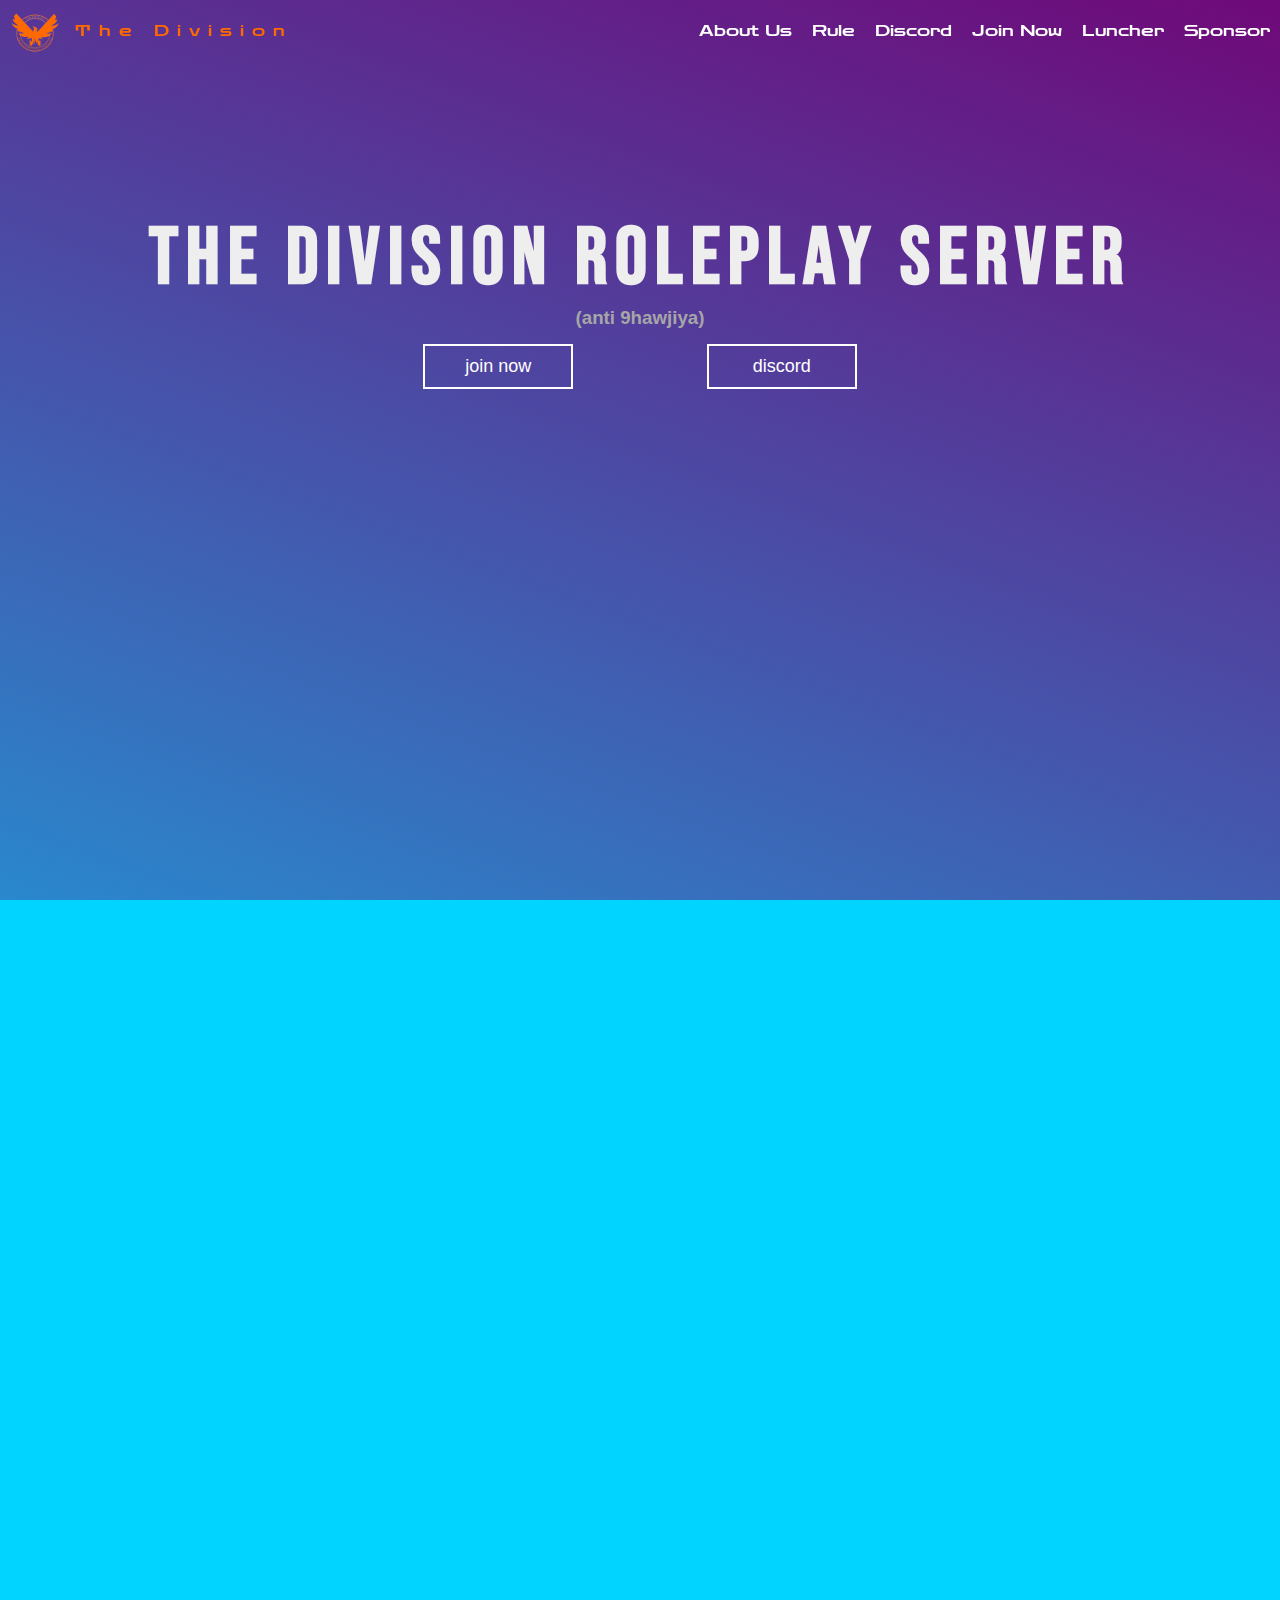
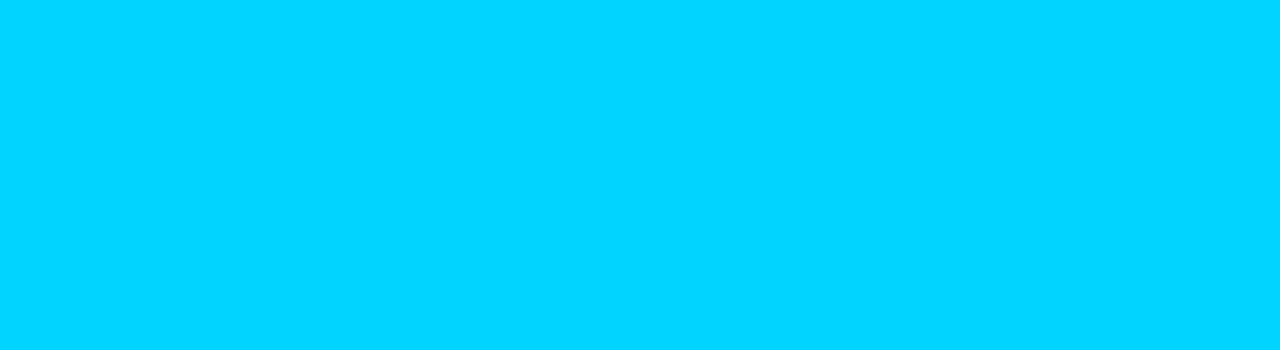
==== index.html @ 6fc7b6a8 "first day" ====
<!DOCTYPE html>
<html lang="en">
<head>
    <meta charset="UTF-8">
    <meta http-equiv="X-UA-Compatible" content="IE=edge">
    <meta name="viewport" content="width=device-width, initial-scale=1.0">
    <!-- FONTS -->
    <link rel="preconnect" href="https://fonts.gstatic.com">
<link href="https://fonts.googleapis.com/css2?family=Bebas+Neue&display=swap" rel="stylesheet">
    <link rel="preconnect" href="https://fonts.gstatic.com">
<link href="https://fonts.googleapis.com/css2?family=Zen+Dots&display=swap" rel="stylesheet">
    <link rel="stylesheet" href="css/style.css">
    <title>The Division</title>
</head>
<body>
    <header>
        <nav>
            <div class="logo">
                <img src="images/logo.png" alt="">
                <span>The Division</span>
            </div>
            <div class="navigation">
                <ul>
                    <li><a href="#">about us</a></li>
                    <li><a href="#">rule</a></li>
                    <li><a href="#">discord</a></li>
                    <li><a href="#">join now</a></li>
                    <li><a href="#">luncher</a></li>
                    <li><a href="#">sponsor</a></li>
                </ul>
            </div>
        </nav>
    </header>
    <div class="container">
        <div class="home">
            <h1>The <span>D</span>ivision Roleplay Server</h1>
            <h3>(anti 9hawjiya)</h3>
            <div class="btn">
                <button>join now</button>
                <button>discord</button>
            </div>
        </div>
    </div>
    <script src="js/script.js"></script>
</body>
</html>
---- css/style.css ----
* {
  padding: 0;
  margin: 0;
  box-sizing: border-box;
}
:root {
  --primiary-color: #ff6a00;
  --secondary-color: red;
}
/* START GLOBAL RULES */
a {
  text-decoration: none;
}
ul {
  list-style: none;
}
/* END GLOBAL RULES */
body {
  height: 200vh;
  font-family: "Zen Dots", cursive;
  background-color: #00d4ff;
  background-attachment: fixed;
  /* background-image: linear-gradient(315deg, #7f53ac 0%, #647dee 74%); */
  background-image: linear-gradient(20deg, #00d4ff -60%, #6f0979 100%);
}
header {
  transition: 0.4s;
  position: fixed;
  top: 0;
  left: 0;
  width: 100%;
  height: 60px;
  display: flex;
  justify-content: center;
  align-items: center;
}
header.sticky {
  background: rgb(14, 71, 117);
  padding: 10px 100px;
  box-shadow: 0 5px 20px rgba(0, 0, 0, 0.5);
}
header nav {
  width: 100%;
  display: flex;
  margin: 10px;
  align-items: center;
  justify-content: space-between;
}
header nav ul {
  display: flex;
}
header nav ul li {
  cursor: pointer;

  text-transform: capitalize;
  margin-left: 20px;
}
header nav ul li a {
  color: #fff;
}
header nav ul li a:hover {
  color: var(--primiary-color);
}
header .logo {
  display: flex;
  align-items: center;
}
header .logo img {
  width: 50px;
  border-radius: 50%;
}
header .logo span {
  letter-spacing: 8px;
  color: var(--primiary-color);
  margin-left: 15px;
}
/* start home */
.container {
  width: 100%;
  margin-top: 150px;
  display: flex;
  justify-content: center;
  align-items: center;
}
.container .home {
  display: flex;
  flex-direction: column;
  justify-content: center;
  text-align: center;
  width: 1000px;
  min-height: 300px;
}
.container .home h1 {
  color: #eee;
  font-family: "Bebas Neue", cursive;
  letter-spacing: 8px;
  font-size: 5em;
  text-align: center;
}
.container .home h3 {
  color: #a6a6a6;
  font-family: Arial, Helvetica, sans-serif;
}
.container .home .btn {
  margin: 0 auto;
  width: 70%;
  display: flex;
  justify-content: space-evenly;
}
.container .home button {
  font-size: 18px;
  transition: 0.3s;
  margin-top: 15px;
  border: 2px solid white;
  color: white;
  background-color: transparent;
  width: 150px;
  height: 45px;
}
.container .home button:hover {
  transform: translateY(-8px);
  transform: rotate(2deg);
  background-color: var(--primiary-color);
  color: red;
}
/* end home */
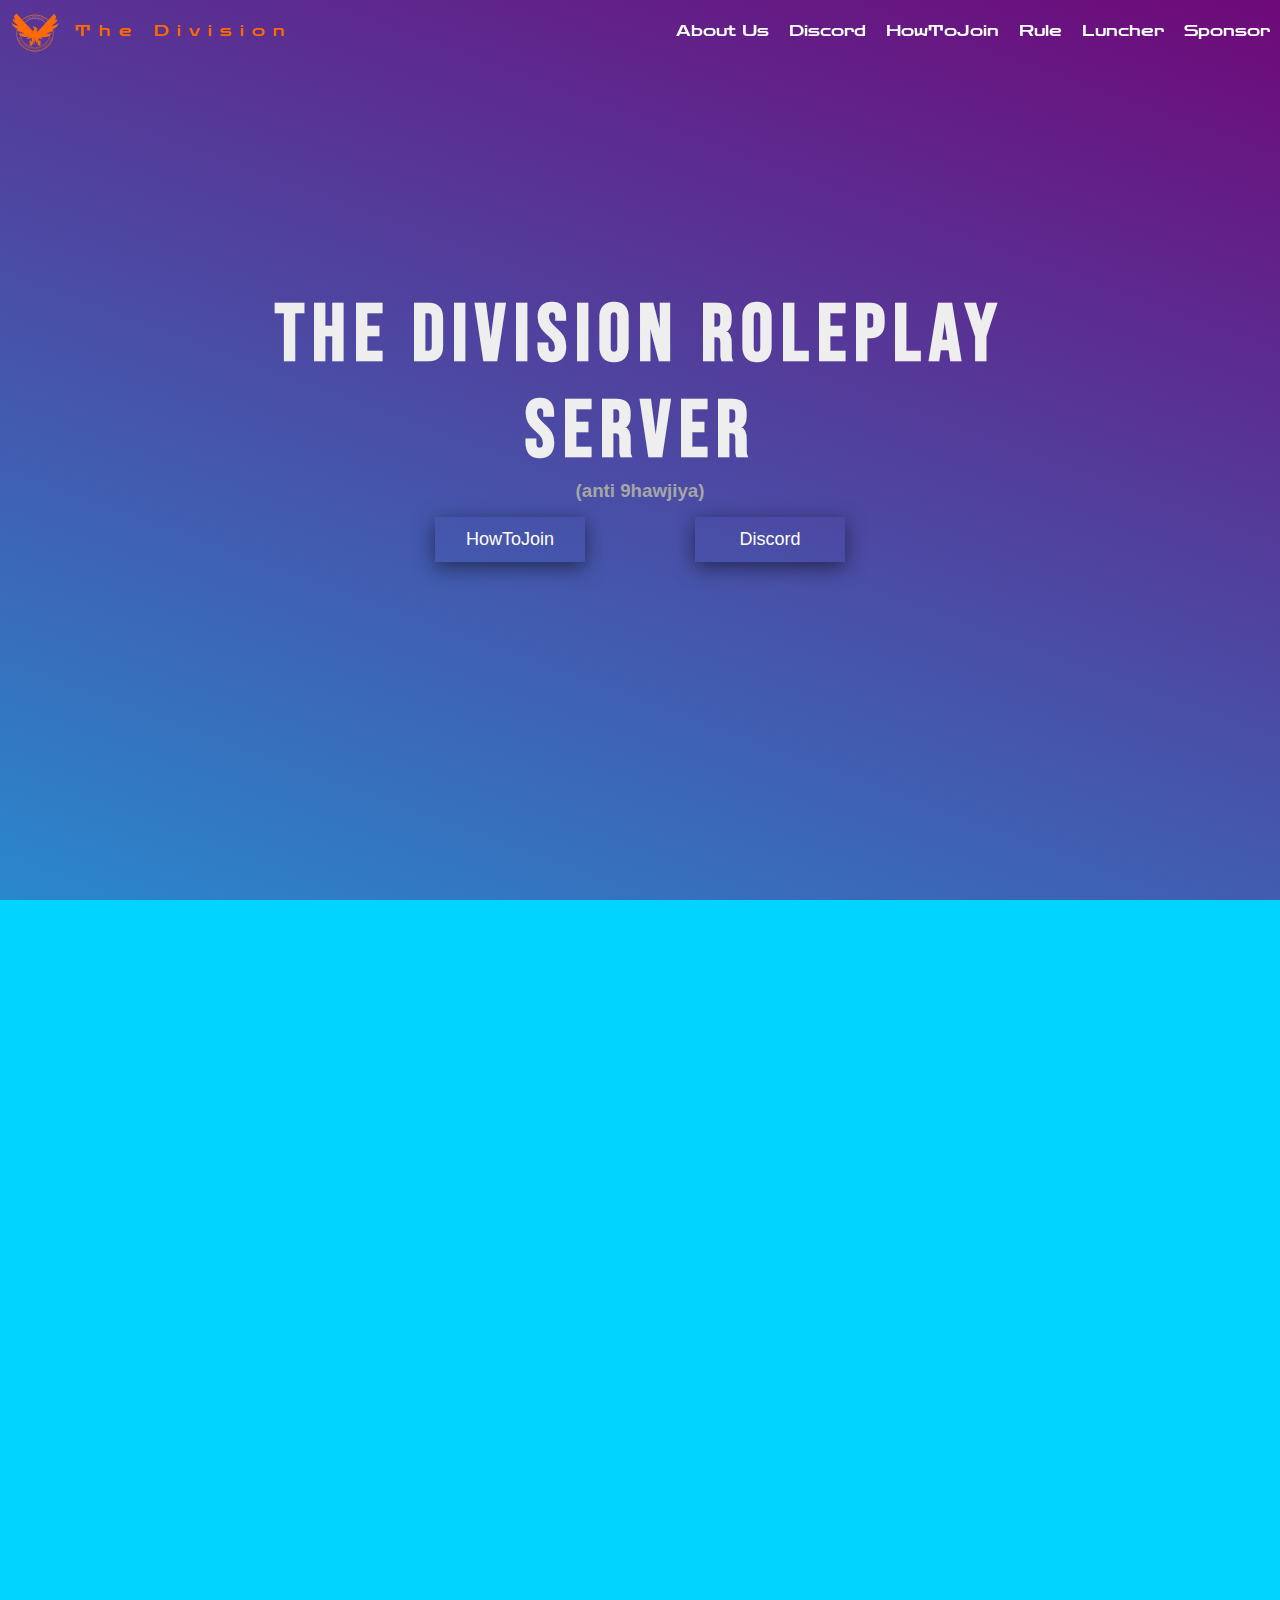
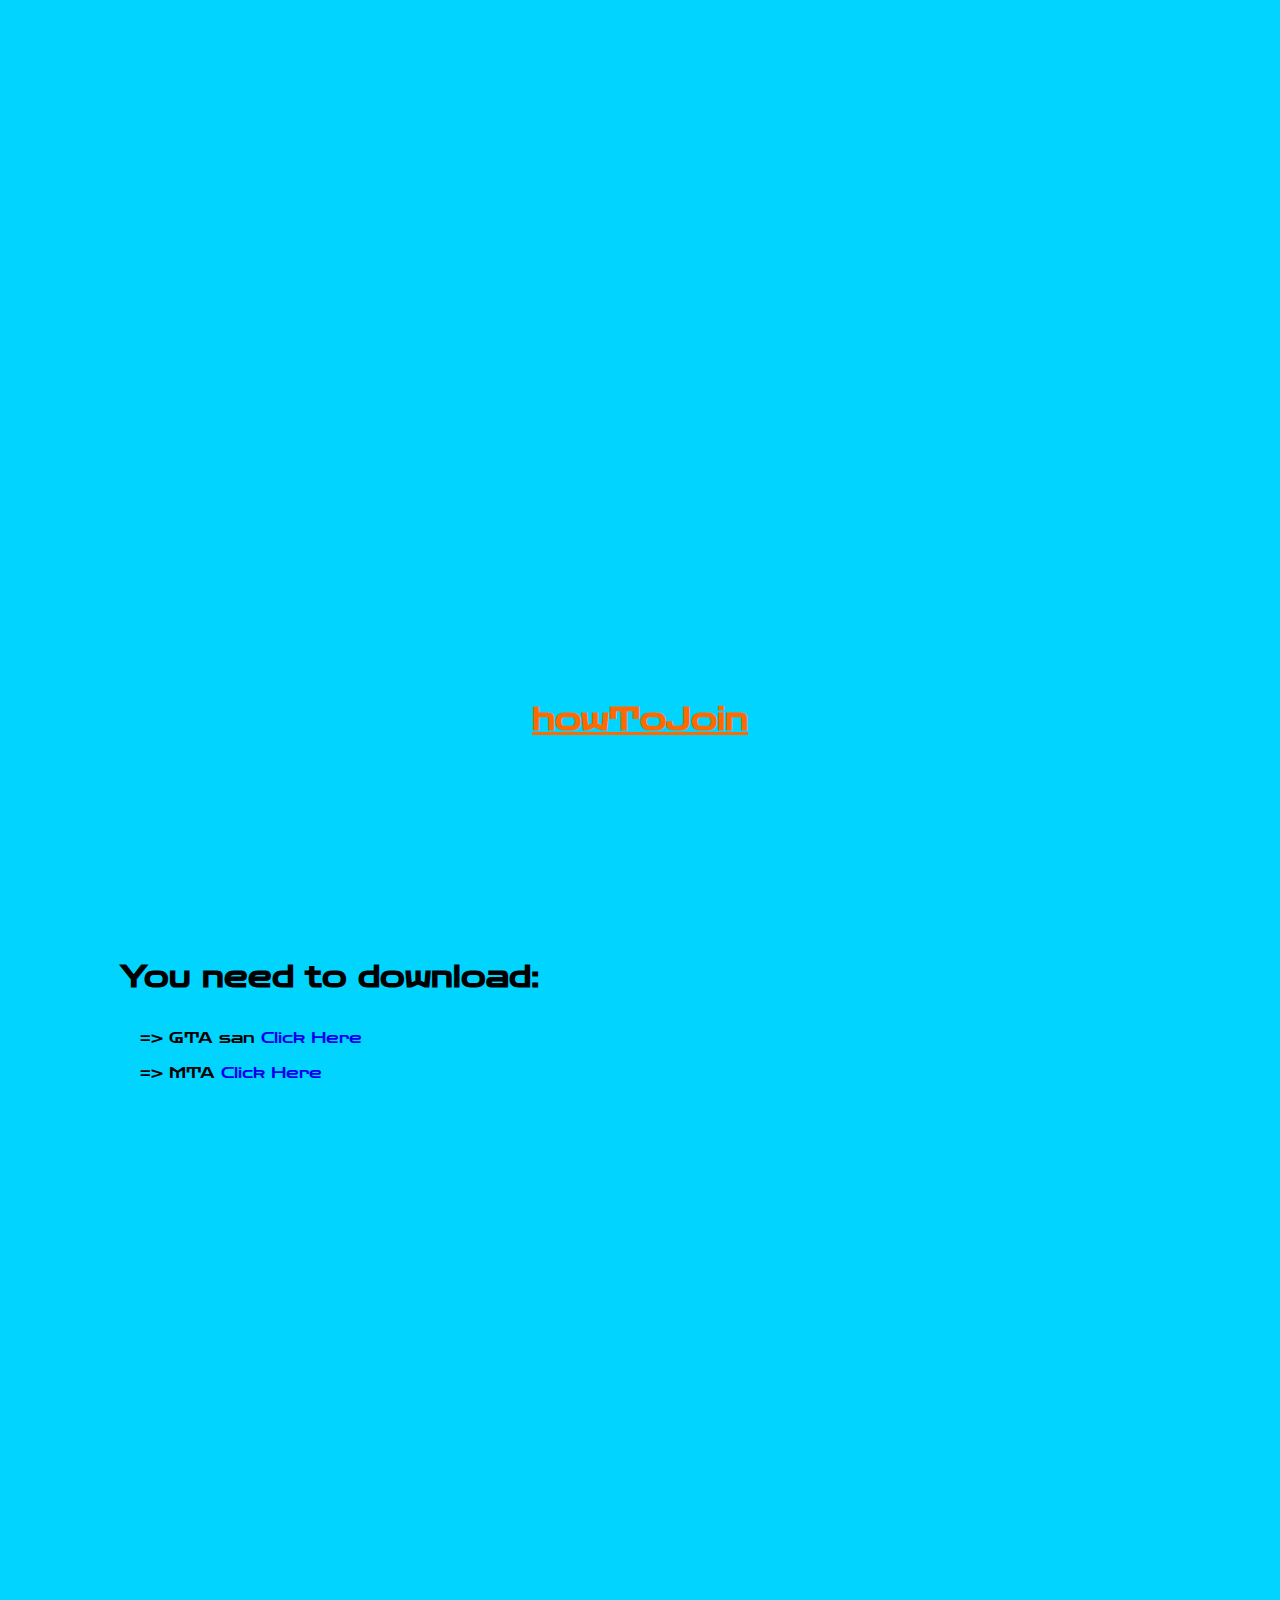
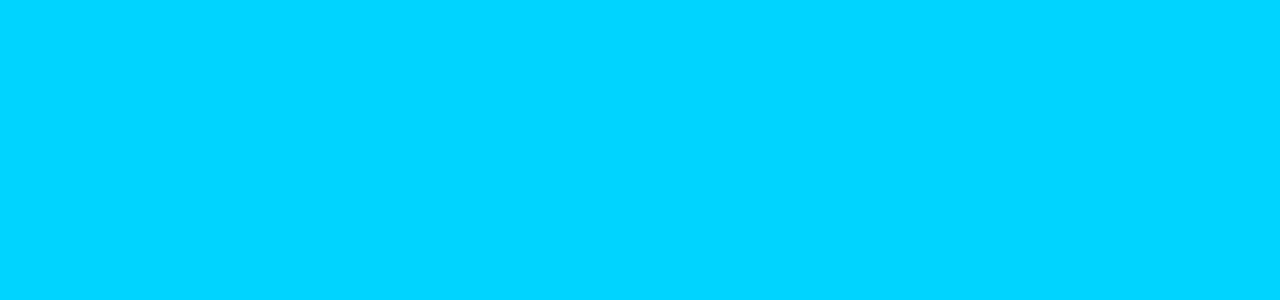
==== commit e5cc5026: "add second day work (fi lil XD) 3hours work" ====
--- a/index.html
+++ b/index.html
@@ -9,10 +9,15 @@
 <link href="https://fonts.googleapis.com/css2?family=Bebas+Neue&display=swap" rel="stylesheet">
     <link rel="preconnect" href="https://fonts.gstatic.com">
 <link href="https://fonts.googleapis.com/css2?family=Zen+Dots&display=swap" rel="stylesheet">
+    <link rel="preconnect" href="https://fonts.gstatic.com">
+<link href="https://fonts.googleapis.com/css2?family=Poppins:ital@1&display=swap" rel="stylesheet"> 
+<link rel="preconnect" href="https://fonts.gstatic.com">
+<link href="https://fonts.googleapis.com/css2?family=Patua+One&display=swap" rel="stylesheet"> 
     <link rel="stylesheet" href="css/style.css">
     <title>The Division</title>
 </head>
 <body>
+    <!-- <div class="login"></div> -->
     <header>
         <nav>
             <div class="logo">
@@ -21,10 +26,10 @@
             </div>
             <div class="navigation">
                 <ul>
-                    <li><a href="#">about us</a></li>
+                    <li><a href="#about">about us</a></li>
+                    <li><a href="#discord">discord</a></li>
+                    <li><a href="#howToJoin">howToJoin</a></li>
                     <li><a href="#">rule</a></li>
-                    <li><a href="#">discord</a></li>
-                    <li><a href="#">join now</a></li>
                     <li><a href="#">luncher</a></li>
                     <li><a href="#">sponsor</a></li>
                 </ul>
@@ -33,14 +38,75 @@
     </header>
     <div class="container">
         <div class="home">
-            <h1>The <span>D</span>ivision Roleplay Server</h1>
+            <h1>The <span>D</span>ivision Roleplay <br> Server</h1>
             <h3>(anti 9hawjiya)</h3>
             <div class="btn">
-                <button>join now</button>
+                <button>howToJoin</button>
                 <button>discord</button>
             </div>
         </div>
     </div>
+    <!-- START ABOUT -->
+    <div class="container" id="about">
+        <section class="about">
+            <div class="navTitle">
+                <h1 class="section-title" >about us</h1>
+            </div>
+            <div class="content">
+                <div class="CJimg">
+                    <img src="images/3mans.png" alt="">
+                </div>
+                <div class="pargraph">
+                    <p>
+                    Welcome Everyone To The Division Rp server Rp 3ndou tawa 1 year meli t7al community ta7founa  
+                    <span>mehch toxic</span> ou <span>actif </span>Server <span>optimisé mapping</span> mezyen ou
+                    simple <span>my3mlch lag</span> lel playersPar défaut el vehicle modes yebdew enabled ken 3ndk
+                    chwaya lag tnagm T3ml /mods of tsaker el mods ta3 el krahb ou isirlk boost lel fps voice chat 
+                    3D with good quality . The Division Rp ya3tik el forsa BCH ta3ml customization lel character te3k
+                    trak7lou weghou rasou le7itou 7wygo etc... 7ad el gangs Wel police Wel usgn ou ay Faction mawgouda
+                    mnst3mlouch skin nest3mlou custom clothes lel factions hedhika .Staff Dima actif mawgoud BCH i3wnkom .
+                    Good developing Team i7wlou Dima i7wlou Dima BCH iwafrouloukm Eli todlbouh côté Development
+                    </p>
+                </div>
+            </div>
+        </section>
+    </div>
+    <!-- END ABOUT -->
+    <!-- START DISCORD -->
+    <div class="container" id="discord">
+        <section class="discord">
+            <div class="navTitle">
+                <h1 class="section-title" >discord</h1>
+            </div>
+            <div class="contentDiscord">
+                <div class="discordText">
+                    <h3>Join our Discord server</h3>
+                    <br>
+                    <p>all members will be there to chat and talk to each others and have fun </p>
+                    <br>
+                    <a href="https://discord.gg/mV5gWzBpUs">Join discord</a>
+                </div>
+                <div class="imgDiscord">
+                    <img src="images/discord.png" alt="">
+                </div>
+            </div>
+        </section>
+    </div>
+    <!-- END DISCORD -->
+    <div class="container" id="howToJoin">
+        <section class="howToJoin">
+            <div class="navTitle">
+                <h1 class="section-title" >howToJoin</h1>
+            </div>
+            <div class="contentJoin">
+                <h3>You need to download:</h3>
+                <ul>
+                    <li> => GTA san <a href="https://www.wifi4games.com/pc_games/GTA_SAN_ANDREAS.html" target="_blank">Click Here</a></li>
+                    <li> => MTA <a href="https://mtasa.com/" target="_blank">Click Here</a></li>
+                </ul>
+            </div>
+        </section>
+    </div>
     <script src="js/script.js"></script>
 </body>
 </html>--- a/css/style.css
+++ b/css/style.css
@@ -7,6 +7,9 @@
   --primiary-color: #ff6a00;
   --secondary-color: red;
 }
+html {
+  scroll-behavior: smooth;
+}
 /* START GLOBAL RULES */
 a {
   text-decoration: none;
@@ -15,15 +18,22 @@
   list-style: none;
 }
 /* END GLOBAL RULES */
+/* START LOGIN */
+/* .login {
+  background-color: blue;
+  width: 100%;
+  height: 100%;
+} */
+/* END LOGIN */
 body {
-  height: 200vh;
+  min-height: 3500px;
   font-family: "Zen Dots", cursive;
   background-color: #00d4ff;
   background-attachment: fixed;
-  /* background-image: linear-gradient(315deg, #7f53ac 0%, #647dee 74%); */
   background-image: linear-gradient(20deg, #00d4ff -60%, #6f0979 100%);
 }
 header {
+  z-index: 10000;
   transition: 0.4s;
   position: fixed;
   top: 0;
@@ -77,17 +87,18 @@
 /* start home */
 .container {
   width: 100%;
-  margin-top: 150px;
+  height: 70vh;
   display: flex;
   justify-content: center;
   align-items: center;
 }
 .container .home {
+  margin-top: 220px;
   display: flex;
   flex-direction: column;
   justify-content: center;
   text-align: center;
-  width: 1000px;
+  width: 900px;
   min-height: 300px;
 }
 .container .home h1 {
@@ -107,20 +118,149 @@
   display: flex;
   justify-content: space-evenly;
 }
-.container .home button {
+button {
+  text-transform: capitalize;
   font-size: 18px;
   transition: 0.3s;
   margin-top: 15px;
-  border: 2px solid white;
+  border: none;
   color: white;
   background-color: transparent;
   width: 150px;
   height: 45px;
+  box-shadow: 0 5px 20px rgba(0, 0, 0, 0.5);
 }
 .container .home button:hover {
-  transform: translateY(-8px);
-  transform: rotate(2deg);
+  letter-spacing: 3px;
+  padding: 5px;
+  background-color: #0e4775;
+  color: var(--primiary-color);
+}
+/* end home */
+/* START ABOUT */
+.about {
+  width: 100%;
+}
+#discord {
+  margin-bottom: 100px;
+  opacity: 0;
+  transform: translateX(1000px);
+}
+#discord.move {
+  opacity: 1;
+  transition: 2s;
+  transform: translate(0);
+}
+#about {
+  margin-top: 50px;
+  margin-bottom: 180px;
+  opacity: 0;
+  transform: translateX(-1000px);
+}
+#about.move {
+  opacity: 1;
+  transition: 2s;
+  transform: translate(0);
+}
+.section-title {
+  padding: 120px;
+  color: var(--primiary-color);
+  text-align: center;
+  text-decoration: underline;
+}
+.about .content {
+  justify-content: space-evenly;
+  display: flex;
+  height: 400px;
+}
+.about .content .CJimg {
+  display: flex;
+  align-items: center;
+  max-width: 550px;
+}
+.about .content .CJimg img {
+  width: 100%;
+}
+.about .content .pargraph {
+  font-family: "Poppins", sans-serif;
+  text-align: center;
+  line-height: 2em;
+  color: #fff;
+  display: flex;
+  max-width: 500px;
+}
+.about .content .pargraph span {
+  color: crimson;
+  text-decoration: underline;
+}
+/* END ABOUT */
+/* START DISCORD */
+.contentDiscord {
+  display: flex;
+  justify-content: center;
+  align-items: center;
+}
+.contentDiscord .discordText {
+  width: 45%;
+}
+.contentDiscord .discordText h3 {
+  color: #eee;
+  font-size: 35px;
+  font-family: "Patua One", cursive;
+}
+.contentDiscord .discordText p {
+  color: #111;
+  font-size: 15px;
+  margin-bottom: 20px;
+}
+.contentDiscord .discordText a {
+  transition: 0.3s;
+  text-transform: capitalize;
+  font-size: 18px;
+  transition: 0.3s;
+  margin-top: 15px;
+  border: none;
+  color: white;
+  background-color: transparent;
+  padding: 15px 40px;
+  box-shadow: 0 5px 20px rgba(0, 0, 0, 0.5);
+}
+.contentDiscord .discordText a:hover {
   background-color: var(--primiary-color);
-  color: red;
-}
-/* end home */
+}
+.contentDiscord .imgDiscord {
+  width: 45%;
+}
+.contentDiscord .imgDiscord img {
+  width: 650px;
+  height: 400px;
+}
+/* END DISCORD */
+.contentJoin {
+  margin-bottom: 100px;
+  width: 1100px;
+  padding: 100px 30px;
+  justify-content: flex-start;
+  display: flex;
+  flex-direction: column;
+}
+.contentJoin h3 {
+  margin-bottom: 25px;
+  font-size: 30px;
+}
+.contentJoin h4 {
+  font: size 20px;
+}
+.contentJoin ul li {
+  margin-left: 20px;
+  line-height: 35px;
+}
+/* START MEDIA */
+@media (max-width: 915px) {
+  header .logo span {
+    display: none;
+  }
+}
+@media (max-width: 915px) {
+}
+/* END MEDIA */
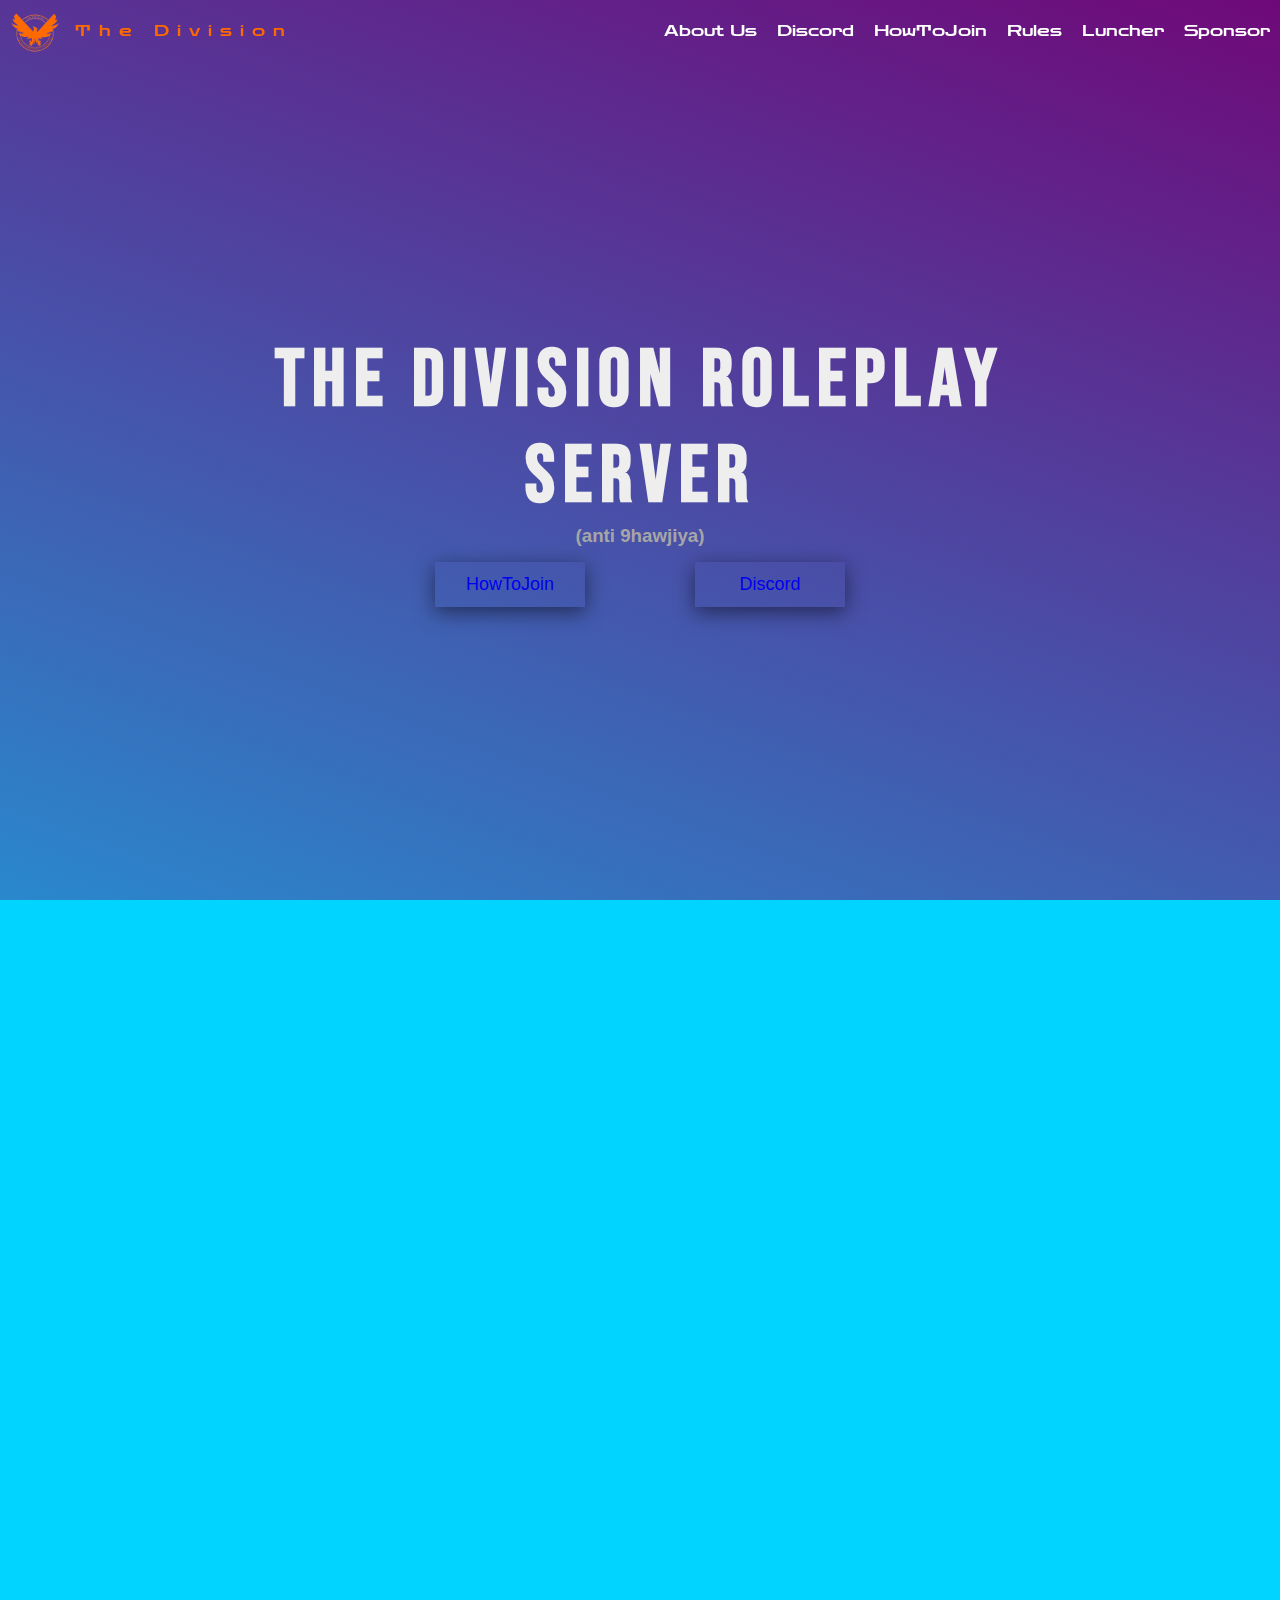
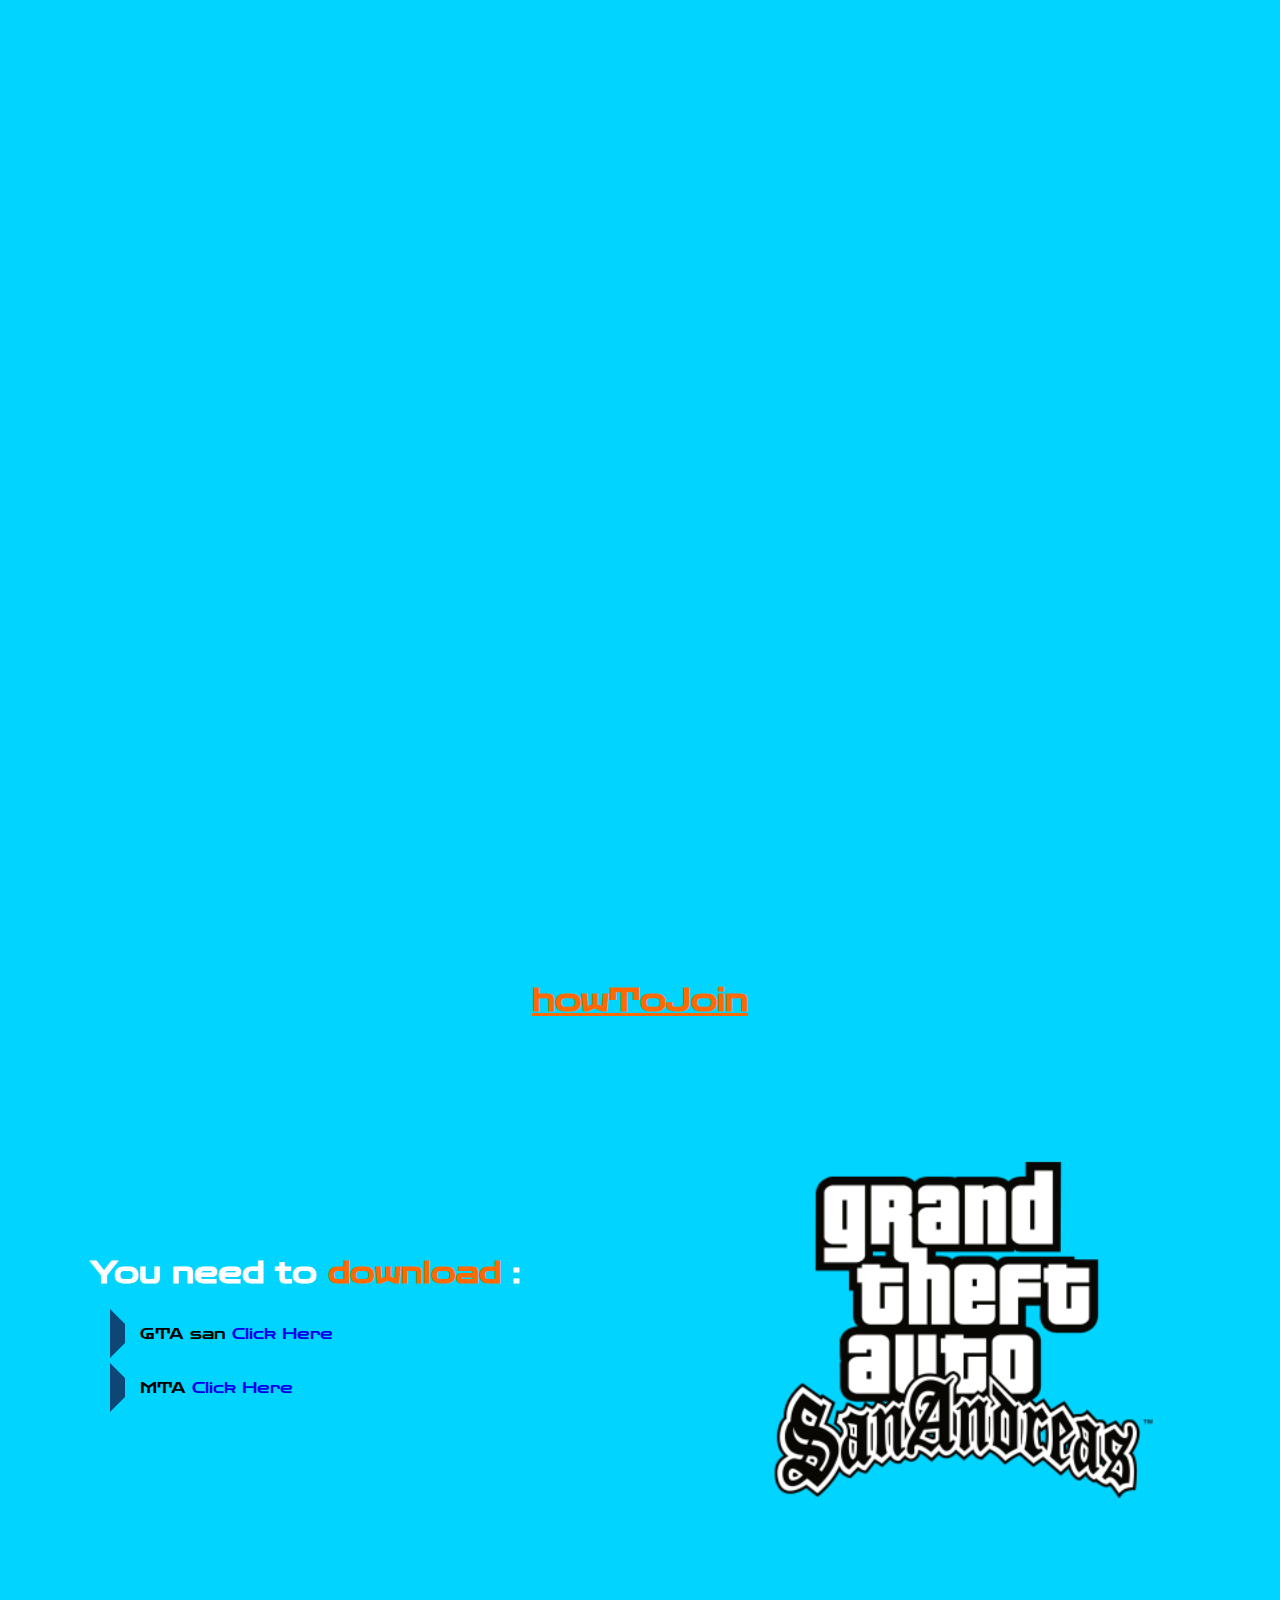
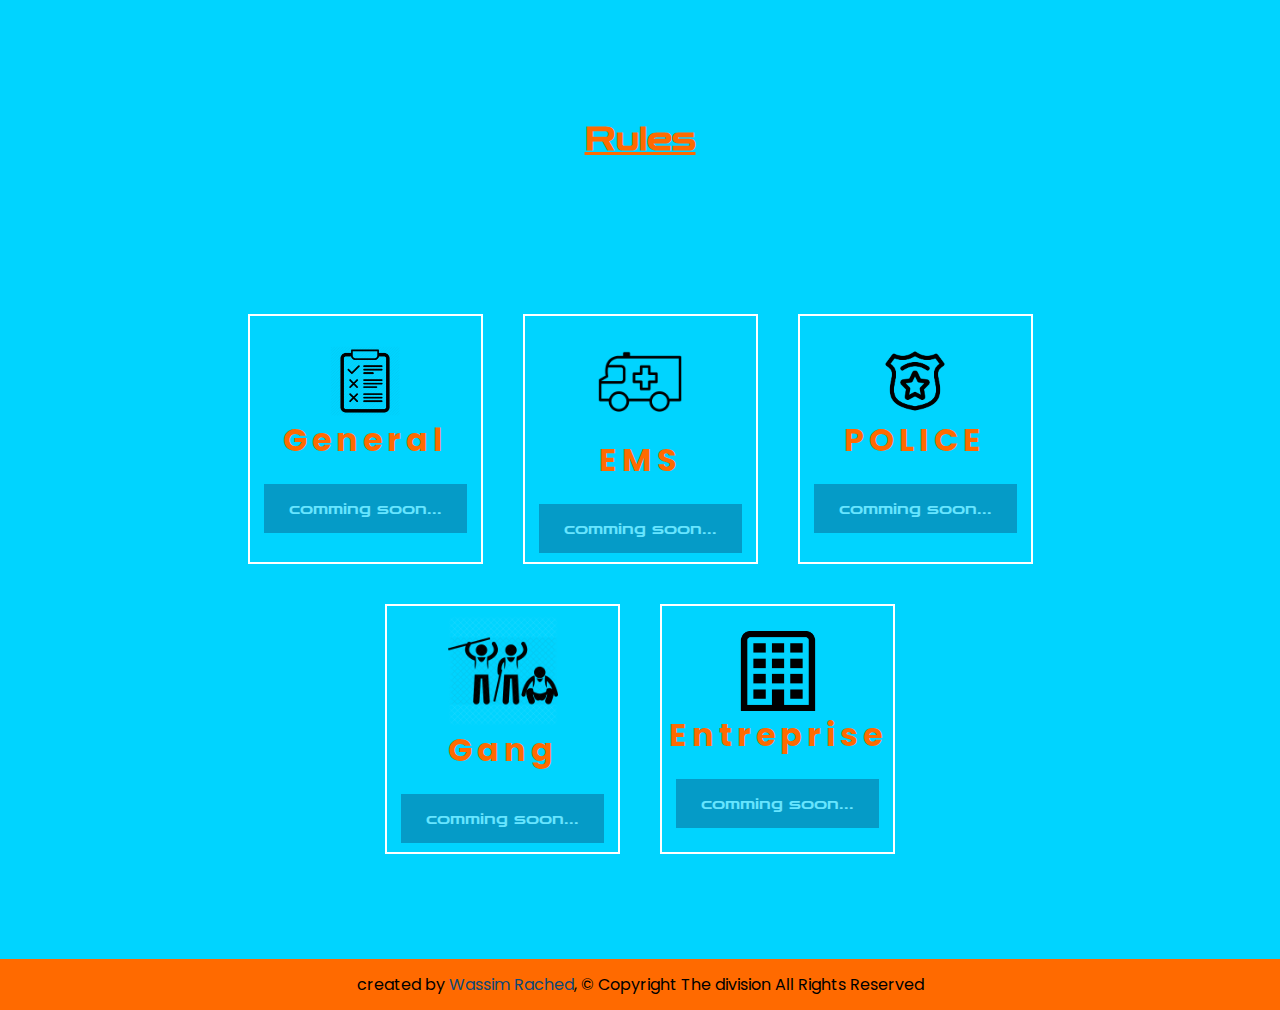
==== commit deace66e: "add second day work (4h)" ====
--- a/index.html
+++ b/index.html
@@ -17,7 +17,15 @@
     <title>The Division</title>
 </head>
 <body>
-    <!-- <div class="login"></div> -->
+    <!-- START LOAD -->
+    <div class="loading">
+        <div class="half-circle-spinner">
+            <div class="circle circle-1"></div>
+            <div class="circle circle-2"></div>
+        </div>
+    </div>
+    <!-- END LOAD -->
+    <div class="scroll" id="scroll"><a href="#"><img src="images/scrol.png" alt=""></a></div>
     <header>
         <nav>
             <div class="logo">
@@ -29,7 +37,7 @@
                     <li><a href="#about">about us</a></li>
                     <li><a href="#discord">discord</a></li>
                     <li><a href="#howToJoin">howToJoin</a></li>
-                    <li><a href="#">rule</a></li>
+                    <li><a href="#rules">rules</a></li>
                     <li><a href="#">luncher</a></li>
                     <li><a href="#">sponsor</a></li>
                 </ul>
@@ -38,11 +46,11 @@
     </header>
     <div class="container">
         <div class="home">
-            <h1>The <span>D</span>ivision Roleplay <br> Server</h1>
+            <h1>The Division Roleplay <br> Server</h1>
             <h3>(anti 9hawjiya)</h3>
             <div class="btn">
-                <button>howToJoin</button>
-                <button>discord</button>
+                <button> <a href="#howToJoin">howToJoin</a></button>
+                <button><a href="#discord">discord</a></button>
             </div>
         </div>
     </div>
@@ -79,34 +87,81 @@
                 <h1 class="section-title" >discord</h1>
             </div>
             <div class="contentDiscord">
-                <div class="discordText">
+                <div class="discordText" id="discordText">
                     <h3>Join our Discord server</h3>
                     <br>
                     <p>all members will be there to chat and talk to each others and have fun </p>
                     <br>
                     <a href="https://discord.gg/mV5gWzBpUs">Join discord</a>
                 </div>
-                <div class="imgDiscord">
+                <div class="imgDiscord" id="imgDiscord">
                     <img src="images/discord.png" alt="">
                 </div>
             </div>
         </section>
     </div>
     <!-- END DISCORD -->
+    <!-- START howToJoin -->
     <div class="container" id="howToJoin">
         <section class="howToJoin">
             <div class="navTitle">
                 <h1 class="section-title" >howToJoin</h1>
             </div>
             <div class="contentJoin">
-                <h3>You need to download:</h3>
-                <ul>
-                    <li> => GTA san <a href="https://www.wifi4games.com/pc_games/GTA_SAN_ANDREAS.html" target="_blank">Click Here</a></li>
-                    <li> => MTA <a href="https://mtasa.com/" target="_blank">Click Here</a></li>
-                </ul>
+                <div class="joinText">
+                <h3>You need to <span>download </span> :</h3>
+                    <ul>
+                        <li> <span class="tringle"></span> GTA san <a href="https://www.wifi4games.com/pc_games/GTA_SAN_ANDREAS.html" target="_blank">Click Here</a></li>
+                        <br>
+                        <li> <span class="tringle"></span> MTA <a href="https://mtasa.com/" target="_blank">Click Here</a></li>
+                    </ul>
+                </div>
+                <div class="joinImg">
+                    <img src="images/gtasanlg.png" alt="">
+                </div>
             </div>
         </section>
     </div>
+    <!-- END howToJoin -->
+    <!-- START RULE -->
+    <div class="navTitle">
+        <h1 class="section-title" >Rules</h1>
+    </div>
+    <div class="containerRules" id="rules">
+        <section class="rules">
+            <div class="rulesBlock">
+                <img src="images/rules.png" width="70px" alt="">
+                <h1>General</h1>
+                <a href="">comming soon...</a>
+            </div>
+            <div class="rulesBlock">
+                <img src="images/ambulance.png" width="110px" alt="">
+                <h1>EMS</h1>
+                <a href="">comming soon...</a>
+            </div>
+            <div class="rulesBlock">
+                <img src="images/police.png" alt="" width="70px">
+                <h1>POLICE</h1>
+                <a href="">comming soon...</a>
+            </div>
+            <div class="rulesBlock">
+                <img src="images/gang.png" width="110px" alt="">
+                <h1>Gang</h1>
+                <a href="">comming soon...</a>
+            </div>
+            <div class="rulesBlock">
+                <img src="images/entreprise.png" width="80px" alt="">
+                <h1>Entreprise</h1>
+                <a href="">comming soon...</a>
+            </div>
+        </section>
+    </div>
+    <!-- END RULE -->
+    <!-- START FOOTER -->
+    <footer>
+        <p>created by <a href="mailto:wassimrached404@gmail.com">Wassim Rached</a>, © Copyright The division All Rights Reserved</p>
+    </footer>
+    <!-- END FOOTER -->
     <script src="js/script.js"></script>
 </body>
 </html>--- a/css/style.css
+++ b/css/style.css
@@ -5,7 +5,7 @@
 }
 :root {
   --primiary-color: #ff6a00;
-  --secondary-color: red;
+  --secondary-color: #0e4775;
 }
 html {
   scroll-behavior: smooth;
@@ -18,14 +18,85 @@
   list-style: none;
 }
 /* END GLOBAL RULES */
-/* START LOGIN */
-/* .login {
-  background-color: blue;
+/* START load */
+.loading {
+  top: 0;
+  left: 0;
+  bottom: 0;
+  right: 0;
+  position: fixed;
+  z-index: 10000;
+  background-color: rgb(26, 26, 26);
   width: 100%;
   height: 100%;
-} */
-/* END LOGIN */
+  display: flex;
+  justify-content: center;
+  align-items: center;
+}
+.half-circle-spinner,
+.half-circle-spinner * {
+  box-sizing: border-box;
+}
+
+.half-circle-spinner {
+  width: 60px;
+  height: 60px;
+  border-radius: 100%;
+  position: relative;
+}
+
+.half-circle-spinner .circle {
+  content: "";
+  position: absolute;
+  width: 100%;
+  height: 100%;
+  border-radius: 100%;
+  border: calc(60px / 10) solid transparent;
+}
+
+.half-circle-spinner .circle.circle-1 {
+  border-top-color: var(--primiary-color);
+  animation: half-circle-spinner-animation 1s infinite;
+}
+
+.half-circle-spinner .circle.circle-2 {
+  border-bottom-color: var(--primiary-color);
+  animation: half-circle-spinner-animation 1s infinite alternate;
+}
+
+@keyframes half-circle-spinner-animation {
+  0% {
+    transform: rotate(0deg);
+  }
+  100% {
+    transform: rotate(360deg);
+  }
+}
+/* END load */
+/* START scroll top */
+.scroll {
+  width: 100%;
+  position: fixed;
+  bottom: 5px;
+  left: 0;
+  display: none;
+  justify-content: center;
+}
+.scroll.visible {
+  display: flex;
+}
+.scroll img {
+  opacity: 0.3;
+  cursor: pointer;
+  margin-bottom: 50px;
+  width: 60px;
+}
+.scroll img:hover {
+  opacity: 1;
+}
+/* END scroll top */
 body {
+  transition: 0.3s;
   min-height: 3500px;
   font-family: "Zen Dots", cursive;
   background-color: #00d4ff;
@@ -33,7 +104,7 @@
   background-image: linear-gradient(20deg, #00d4ff -60%, #6f0979 100%);
 }
 header {
-  z-index: 10000;
+  z-index: 100;
   transition: 0.4s;
   position: fixed;
   top: 0;
@@ -45,7 +116,7 @@
   align-items: center;
 }
 header.sticky {
-  background: rgb(14, 71, 117);
+  background: var(--secondary-color);
   padding: 10px 100px;
   box-shadow: 0 5px 20px rgba(0, 0, 0, 0.5);
 }
@@ -87,7 +158,7 @@
 /* start home */
 .container {
   width: 100%;
-  height: 70vh;
+  height: 80vh;
   display: flex;
   justify-content: center;
   align-items: center;
@@ -133,7 +204,7 @@
 .container .home button:hover {
   letter-spacing: 3px;
   padding: 5px;
-  background-color: #0e4775;
+  background-color: var(--secondary-color);
   color: var(--primiary-color);
 }
 /* end home */
@@ -142,14 +213,12 @@
   width: 100%;
 }
 #discord {
+  opacity: 0;
   margin-bottom: 100px;
-  opacity: 0;
-  transform: translateX(1000px);
 }
 #discord.move {
   opacity: 1;
   transition: 2s;
-  transform: translate(0);
 }
 #about {
   margin-top: 50px;
@@ -163,7 +232,7 @@
   transform: translate(0);
 }
 .section-title {
-  padding: 120px;
+  padding: 110px;
   color: var(--primiary-color);
   text-align: center;
   text-decoration: underline;
@@ -239,14 +308,22 @@
 .contentJoin {
   margin-bottom: 100px;
   width: 1100px;
-  padding: 100px 30px;
-  justify-content: flex-start;
+  display: flex;
+  min-height: 400px;
+}
+.contentJoin .joinText {
+  width: 50%;
+  justify-content: center;
   display: flex;
   flex-direction: column;
 }
 .contentJoin h3 {
+  color: #fff;
   margin-bottom: 25px;
   font-size: 30px;
+}
+.contentJoin h3 span {
+  color: var(--primiary-color);
 }
 .contentJoin h4 {
   font: size 20px;
@@ -254,7 +331,78 @@
 .contentJoin ul li {
   margin-left: 20px;
   line-height: 35px;
-}
+  position: relative;
+}
+.tringle {
+  line-height: 0;
+  max-height: 0;
+  max-width: 0;
+  border-top: 15px solid transparent;
+  border-bottom: 15px solid transparent;
+  border-left: 15px solid var(--secondary-color);
+  border-right: 15px solid transparent;
+}
+.contentJoin .joinImg {
+  width: 50%;
+  display: flex;
+  justify-content: flex-end;
+}
+/* START RULES */
+.containerRules {
+  display: flex;
+  justify-content: center;
+  align-items: center;
+  width: 100%;
+  min-height: 70vh;
+}
+.containerRules .rules {
+  width: 1000px;
+  display: flex;
+  justify-content: center;
+  flex-wrap: wrap;
+  gap: 40px;
+}
+.containerRules .rules .rulesBlock {
+  border: 2px solid white;
+  display: flex;
+  flex-direction: column;
+  align-items: center;
+  justify-content: center;
+  background-color: transparent;
+  width: 235px;
+  height: 250px;
+}
+.containerRules .rules .rulesBlock h1 {
+  color: var(--primiary-color);
+  font-family: "Poppins", sans-serif;
+  letter-spacing: 5px;
+  margin-bottom: 20px;
+}
+.containerRules .rules .rulesBlock a {
+  border: none;
+  color: #fff;
+  background-color: var(--secondary-color);
+  opacity: 0.4;
+  padding: 15px 25px;
+}
+.containerRules .rules .rulesBlock a:hover {
+  opacity: 1;
+}
+/* END RULES */
+/* START FOOTER */
+footer {
+  margin-top: 60px;
+  background-color: var(--primiary-color);
+  text-align: center;
+  padding: 13px;
+}
+footer p {
+  font-family: "Poppins", sans-serif;
+}
+footer p a {
+  color: var(--secondary-color);
+}
+/* END FOOTER */
 /* START MEDIA */
 @media (max-width: 915px) {
   header .logo span {
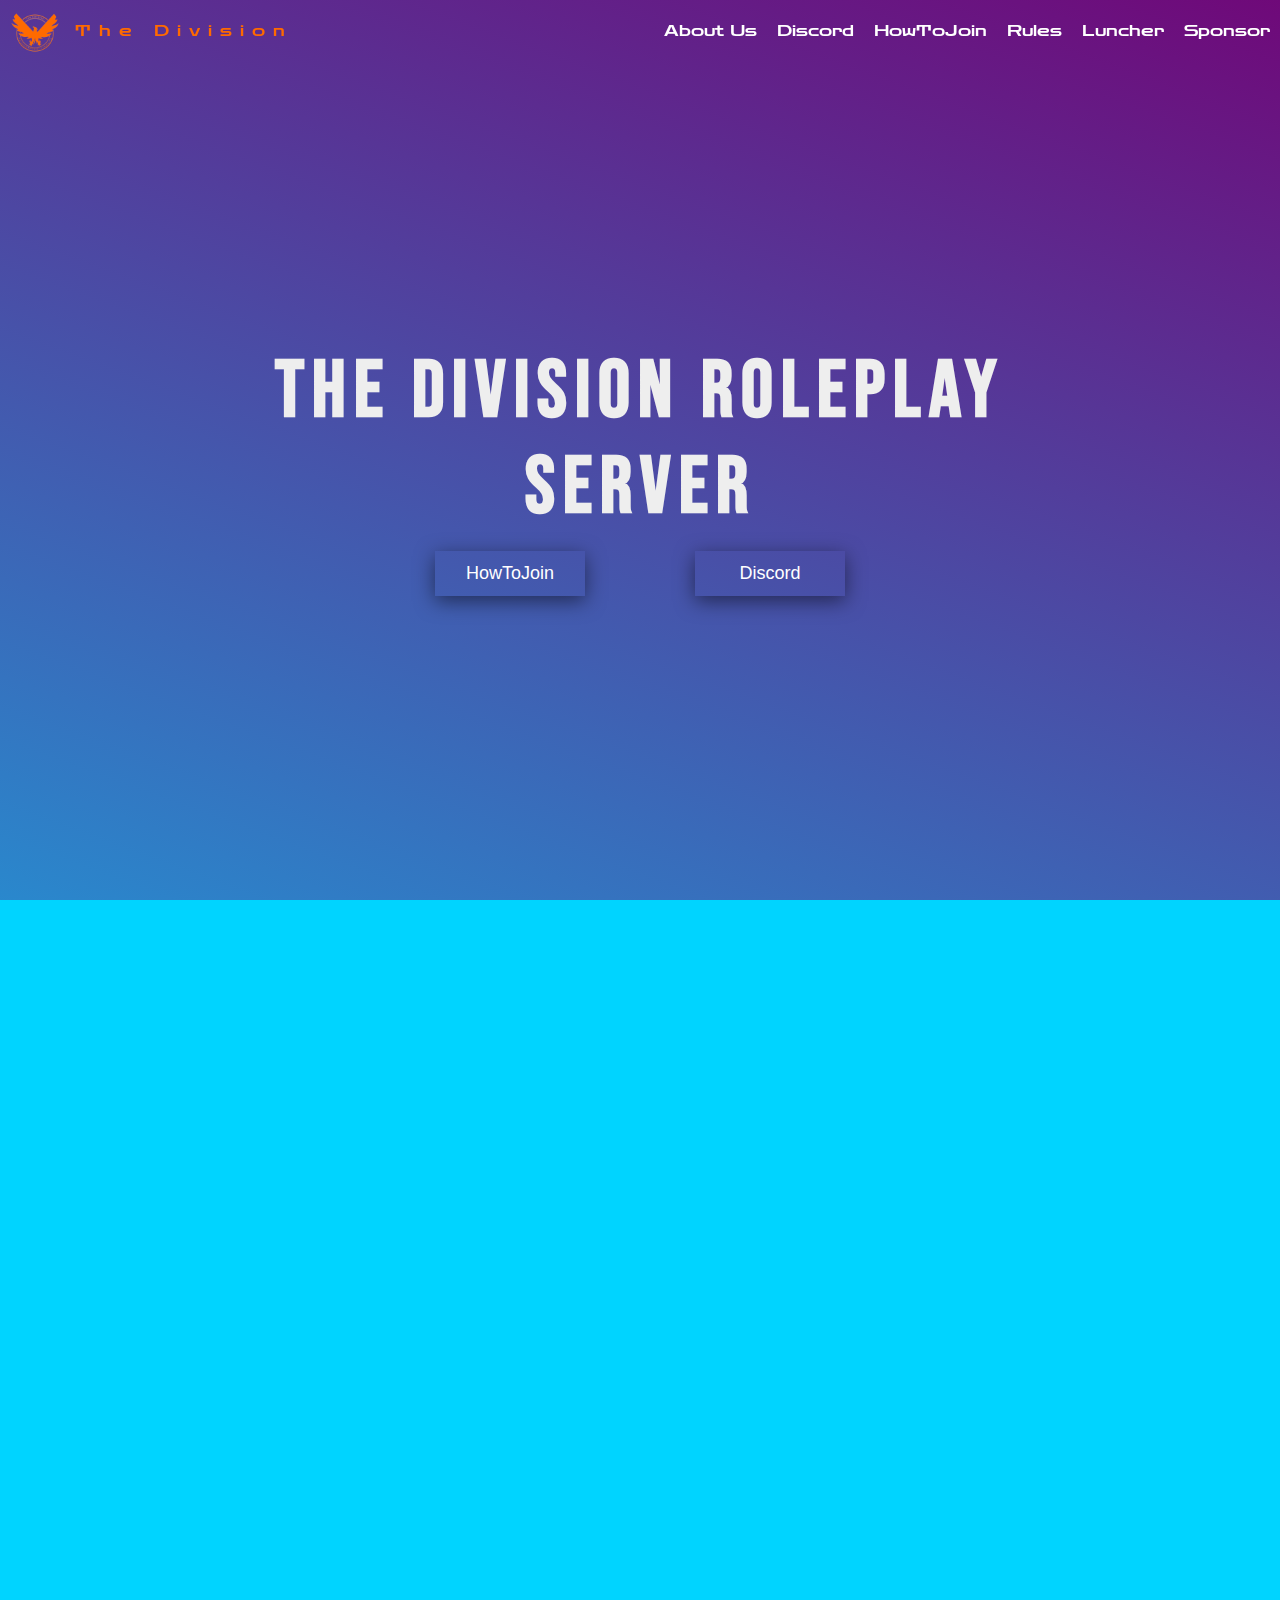
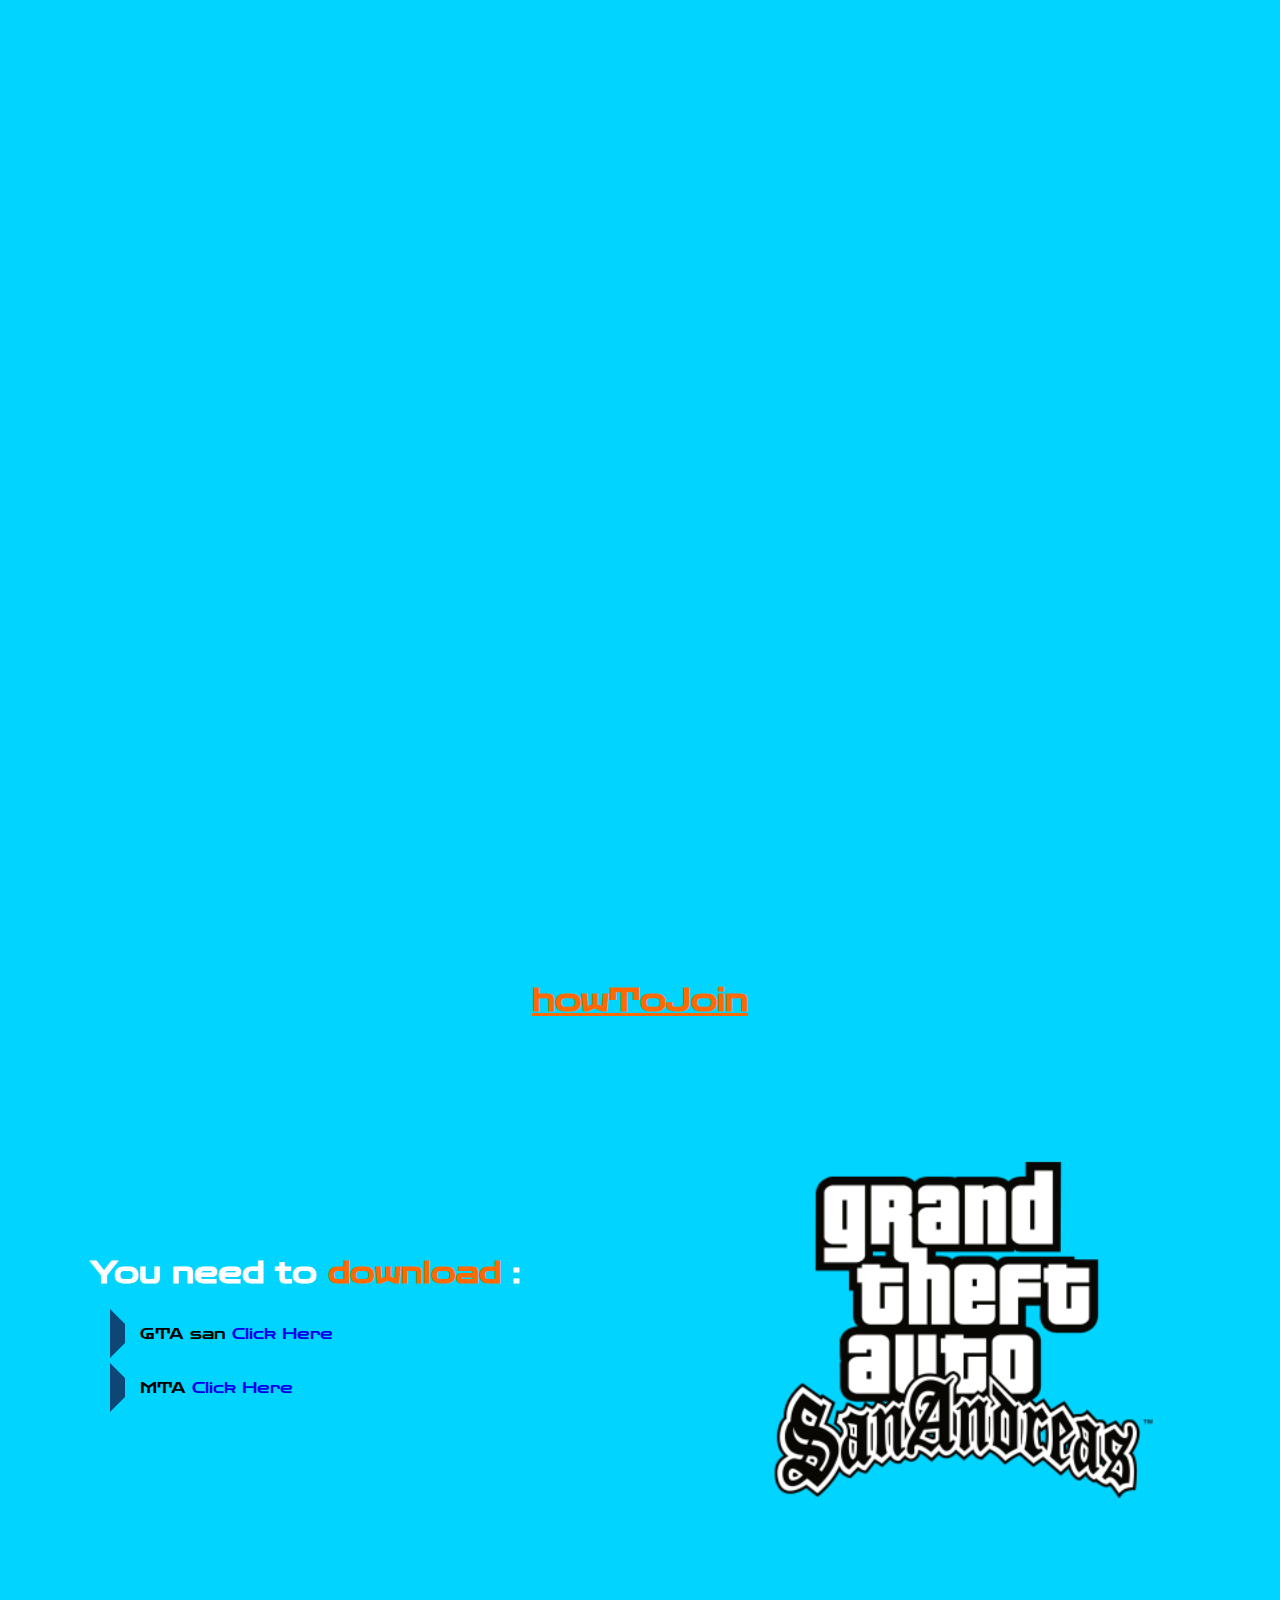
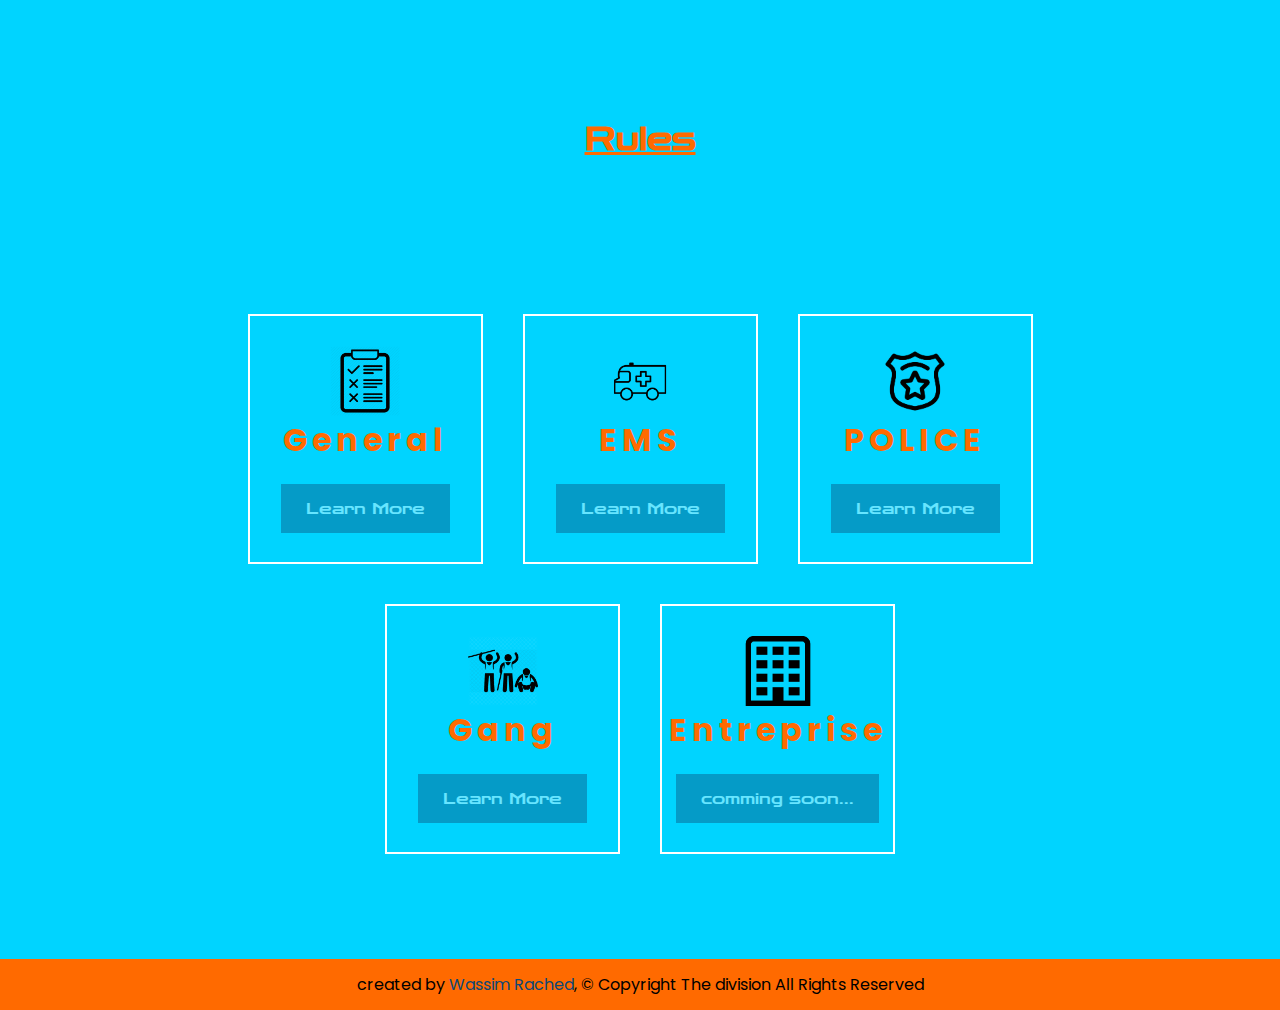
==== commit 6bde0ade: "add thrid day work (1hour :P)" ====
--- a/index.html
+++ b/index.html
@@ -47,7 +47,6 @@
     <div class="container">
         <div class="home">
             <h1>The Division Roleplay <br> Server</h1>
-            <h3>(anti 9hawjiya)</h3>
             <div class="btn">
                 <button> <a href="#howToJoin">howToJoin</a></button>
                 <button><a href="#discord">discord</a></button>
@@ -132,27 +131,27 @@
             <div class="rulesBlock">
                 <img src="images/rules.png" width="70px" alt="">
                 <h1>General</h1>
-                <a href="">comming soon...</a>
+                <a href="general.html">Learn More</a>
             </div>
             <div class="rulesBlock">
-                <img src="images/ambulance.png" width="110px" alt="">
+                <img src="images/ambulance.png" width="70px" alt="">
                 <h1>EMS</h1>
-                <a href="">comming soon...</a>
+                <a href="ems.html">Learn More</a>
             </div>
             <div class="rulesBlock">
                 <img src="images/police.png" alt="" width="70px">
                 <h1>POLICE</h1>
-                <a href="">comming soon...</a>
+                <a href="police.html">Learn More</a>
             </div>
             <div class="rulesBlock">
-                <img src="images/gang.png" width="110px" alt="">
+                <img src="images/gang.png" width="70px" alt="">
                 <h1>Gang</h1>
-                <a href="">comming soon...</a>
+                <a href="gang.html">Learn More</a>
             </div>
             <div class="rulesBlock">
-                <img src="images/entreprise.png" width="80px" alt="">
+                <img src="images/entreprise.png" width="70px" alt="">
                 <h1>Entreprise</h1>
-                <a href="">comming soon...</a>
+                <a href="#rules">comming soon...</a>
             </div>
         </section>
     </div>
--- a/css/style.css
+++ b/css/style.css
@@ -26,7 +26,7 @@
   right: 0;
   position: fixed;
   z-index: 10000;
-  background-color: rgb(26, 26, 26);
+  background-color: var(--secondary-color);
   width: 100%;
   height: 100%;
   display: flex;
@@ -80,7 +80,11 @@
   bottom: 5px;
   left: 0;
   display: none;
-  justify-content: center;
+  justify-content: flex-end;
+}
+.scroll img:hover {
+  border-radius: 50%;
+  background-color: var(--secondary-color);
 }
 .scroll.visible {
   display: flex;
@@ -97,7 +101,6 @@
 /* END scroll top */
 body {
   transition: 0.3s;
-  min-height: 3500px;
   font-family: "Zen Dots", cursive;
   background-color: #00d4ff;
   background-attachment: fixed;
@@ -188,6 +191,12 @@
   width: 70%;
   display: flex;
   justify-content: space-evenly;
+}
+.btn button a {
+  color: rgb(255, 255, 255);
+}
+.btn button a:hover {
+  color: var(--primiary-color);
 }
 button {
   text-transform: capitalize;
@@ -202,7 +211,6 @@
   box-shadow: 0 5px 20px rgba(0, 0, 0, 0.5);
 }
 .container .home button:hover {
-  letter-spacing: 3px;
   padding: 5px;
   background-color: var(--secondary-color);
   color: var(--primiary-color);
@@ -372,6 +380,10 @@
   width: 235px;
   height: 250px;
 }
+.containerRules .rules .rulesBlock:hover {
+  transition: 0.6s;
+  transform: translateY(-10px);
+}
 .containerRules .rules .rulesBlock h1 {
   color: var(--primiary-color);
   font-family: "Poppins", sans-serif;
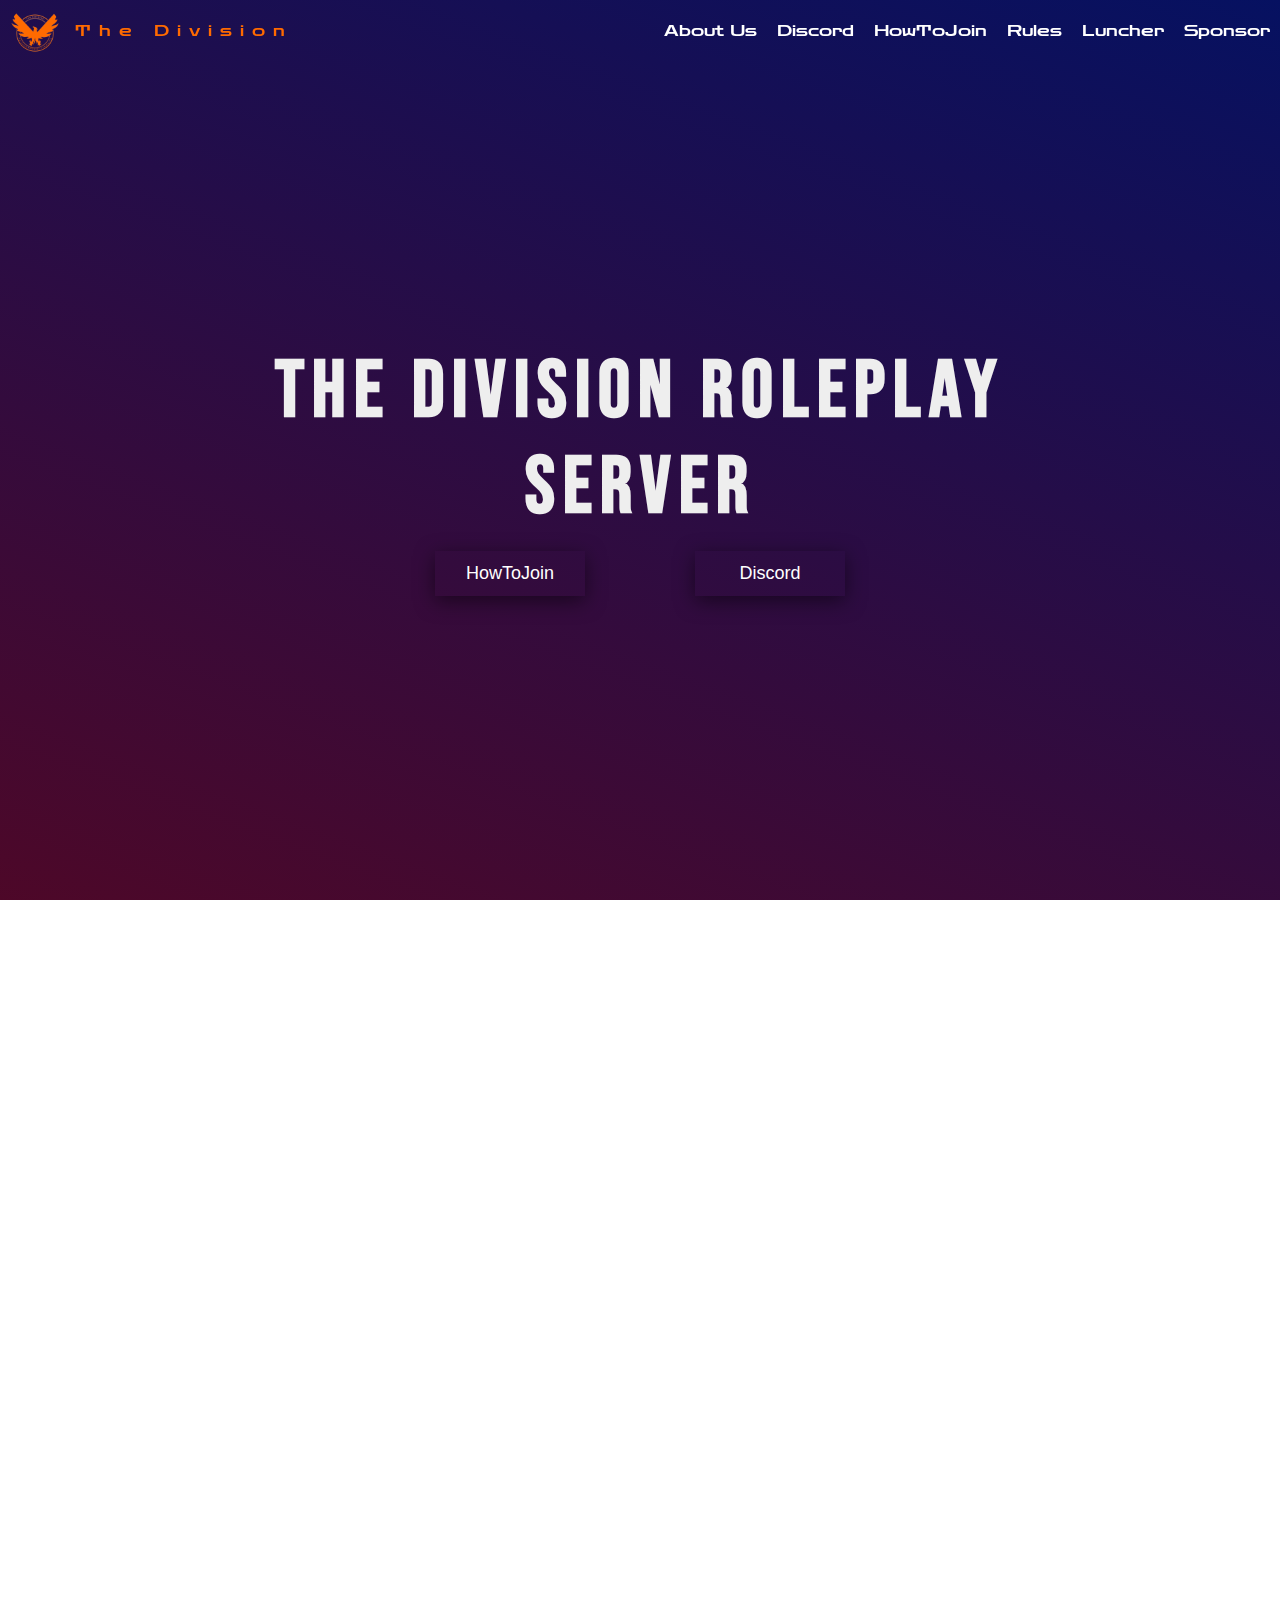
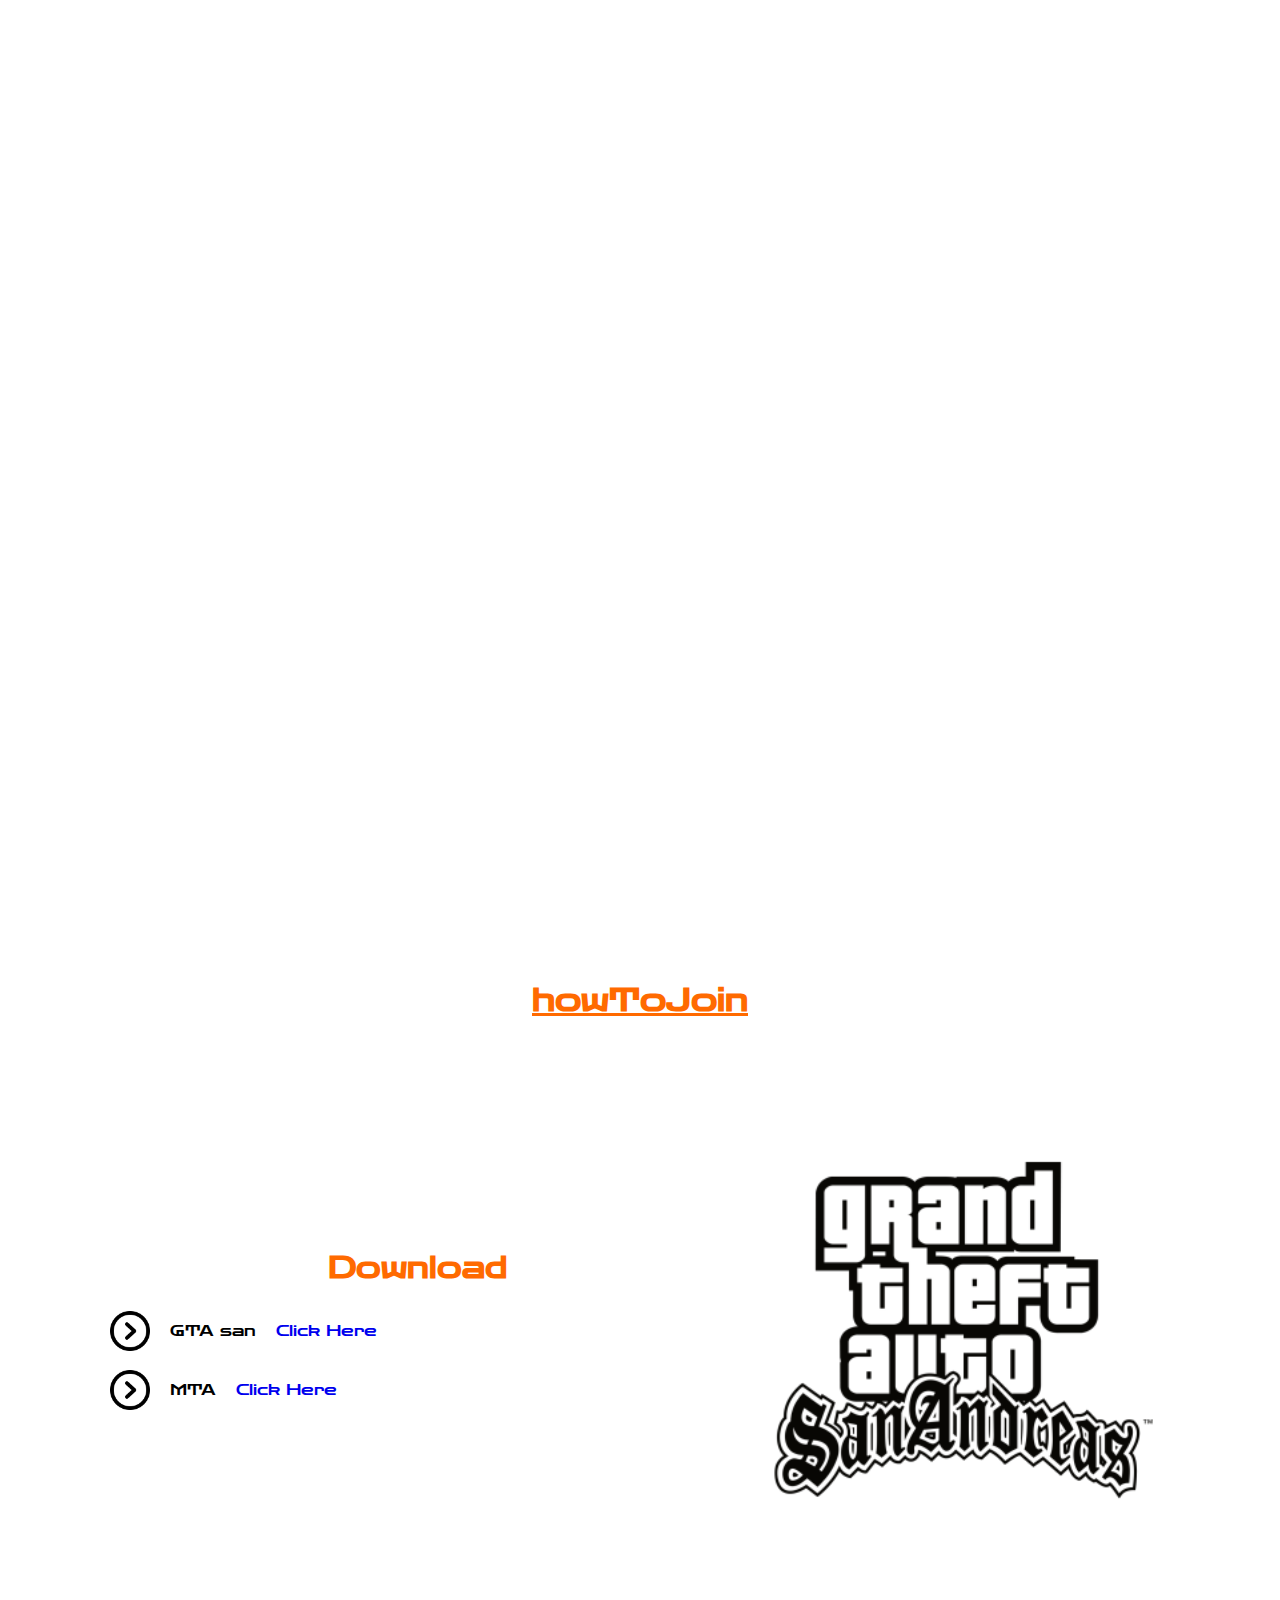
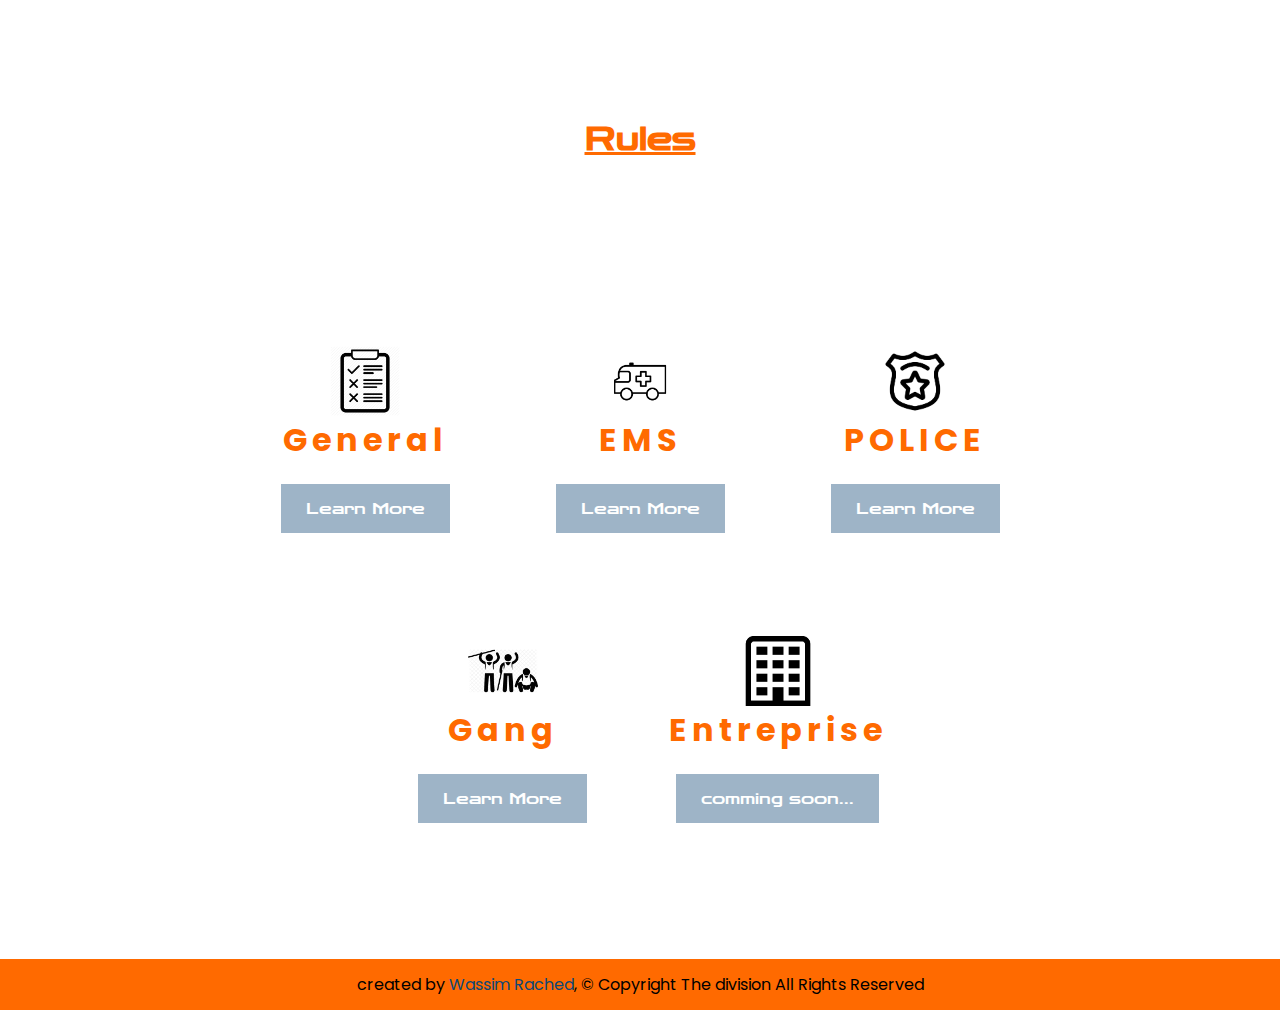
==== commit 3c58fff5: "add general rules and change backrground color (1hour work)" ====
--- a/index.html
+++ b/index.html
@@ -14,6 +14,7 @@
 <link rel="preconnect" href="https://fonts.gstatic.com">
 <link href="https://fonts.googleapis.com/css2?family=Patua+One&display=swap" rel="stylesheet"> 
     <link rel="stylesheet" href="css/style.css">
+    <link rel="stylesheet" href="css/menu.css">
     <title>The Division</title>
 </head>
 <body>
@@ -26,6 +27,17 @@
     </div>
     <!-- END LOAD -->
     <div class="scroll" id="scroll"><a href="#"><img src="images/scrol.png" alt=""></a></div>
+    <!-- <div class="menu" id="menu">
+        <h3>THE DEVISION</h3>
+        <div class ="backcolor">
+            <ul>
+                <li class="red" id="red"></li>
+                <li class="green"></li>
+                <li class="blue"></li>
+                <li class="black"></li>
+            </ul>
+        </div>
+    </div> -->
     <header>
         <nav>
             <div class="logo">
@@ -110,9 +122,9 @@
                 <div class="joinText">
                 <h3>You need to <span>download </span> :</h3>
                     <ul>
-                        <li> <span class="tringle"></span> GTA san <a href="https://www.wifi4games.com/pc_games/GTA_SAN_ANDREAS.html" target="_blank">Click Here</a></li>
+                        <li><img src="images/arrow.png" alt=""> GTA san <a href="https://www.wifi4games.com/pc_games/GTA_SAN_ANDREAS.html" target="_blank">Click Here</a></li>
                         <br>
-                        <li> <span class="tringle"></span> MTA <a href="https://mtasa.com/" target="_blank">Click Here</a></li>
+                        <li><img src="images/arrow.png" alt=""> MTA <a href="https://mtasa.com/" target="_blank">Click Here</a></li>
                     </ul>
                 </div>
                 <div class="joinImg">
@@ -162,5 +174,6 @@
     </footer>
     <!-- END FOOTER -->
     <script src="js/script.js"></script>
+    <script src="js/menu.js"></script>
 </body>
 </html>--- a/css/style.css
+++ b/css/style.css
@@ -102,9 +102,13 @@
 body {
   transition: 0.3s;
   font-family: "Zen Dots", cursive;
-  background-color: #00d4ff;
   background-attachment: fixed;
-  background-image: linear-gradient(20deg, #00d4ff -60%, #6f0979 100%);
+  /* background-image: linear-gradient(20deg, #00d4ff -60%, #6f0979 100%); */
+  /* background-image: linear-gradient(20deg, #243363 -10%, #859398 100%); */
+  /* background-image: linear-gradient(20deg, #fc354c 10%, #0abfbc 100%); */
+  /* background-image: linear-gradient(20deg, #4b6cb7 -60%, #182848 100%); */
+  /* background-image: linear-gradient(20deg, #c55858 -60%, #190a05 100%); */
+  background-image: linear-gradient(20deg, #780206 -60%, #061161 100%);
 }
 header {
   z-index: 100;
@@ -331,25 +335,35 @@
   font-size: 30px;
 }
 .contentJoin h3 span {
-  color: var(--primiary-color);
-}
-.contentJoin h4 {
-  font: size 20px;
+  text-transform: capitalize;
+  color: var(--primiary-color);
 }
 .contentJoin ul li {
   margin-left: 20px;
   line-height: 35px;
   position: relative;
 }
-.tringle {
-  line-height: 0;
-  max-height: 0;
-  max-width: 0;
-  border-top: 15px solid transparent;
-  border-bottom: 15px solid transparent;
-  border-left: 15px solid var(--secondary-color);
-  border-right: 15px solid transparent;
-}
+.contentJoin ul li {
+  display: flex;
+  align-items: center;
+  justify-content: flex-start;
+}
+.contentJoin ul li img {
+  margin-right: 20px;
+  width: 40px;
+  text-align: center;
+}
+.contentJoin ul li a {
+  margin-left: 20px;
+}
+/* .tringle {
+  height: 0;
+  width: 0;
+  border-top: 35px solid blue;
+  border-bottom: 35px solid green;
+  border-left: 35px solid var(--secondary-color);
+  border-right: 35px solid red;
+} */
 .contentJoin .joinImg {
   width: 50%;
   display: flex;
@@ -376,7 +390,7 @@
   flex-direction: column;
   align-items: center;
   justify-content: center;
-  background-color: transparent;
+  background-color: rgba(255, 255, 255, 0.103);
   width: 235px;
   height: 250px;
 }
--- a/css/menu.css
+++ b/css/menu.css
@@ -0,0 +1,67 @@
+/* START MENU */
+.menu {
+  text-align: center;
+  transition: 0.5s;
+  left: -300px;
+  z-index: 300;
+  background-color: #43379d;
+  position: fixed;
+  display: flex;
+  flex-direction: column;
+  width: 300px;
+  top: 60px;
+  bottom: 0;
+}
+.menu::after {
+  content: "";
+  background-image: url(../images/settings.png);
+  background-size: cover;
+  z-index: 15;
+  position: absolute;
+  top: calc(50% - 25px);
+  right: -50px;
+  width: 50px;
+  height: 50px;
+  background-color: #43379d;
+  /* border-left: 35px solid #43379d;
+  border-right: 35px solid transparent;
+  border-top: 35px solid transparent;
+  border-bottom: 35px solid transparent; */
+}
+.menu:hover {
+  left: 0;
+}
+.menu > * {
+  color: #dbd9ec;
+  margin: 20px;
+}
+.menu h3 {
+  color: #dbd9ec;
+}
+.menu .backcolor {
+  width: 100%;
+}
+.menu ul {
+  display: flex;
+  width: 100%;
+  justify-content: space-evenly;
+}
+.menu ul li {
+  cursor: pointer;
+  border-radius: 50%;
+  width: 30px;
+  height: 30px;
+}
+.menu ul .red {
+  background-color: red;
+}
+.menu ul .green {
+  background-color: green;
+}
+.menu ul .blue {
+  background-color: blue;
+}
+.menu ul .black {
+  background-color: black;
+}
+/* END MENU */
